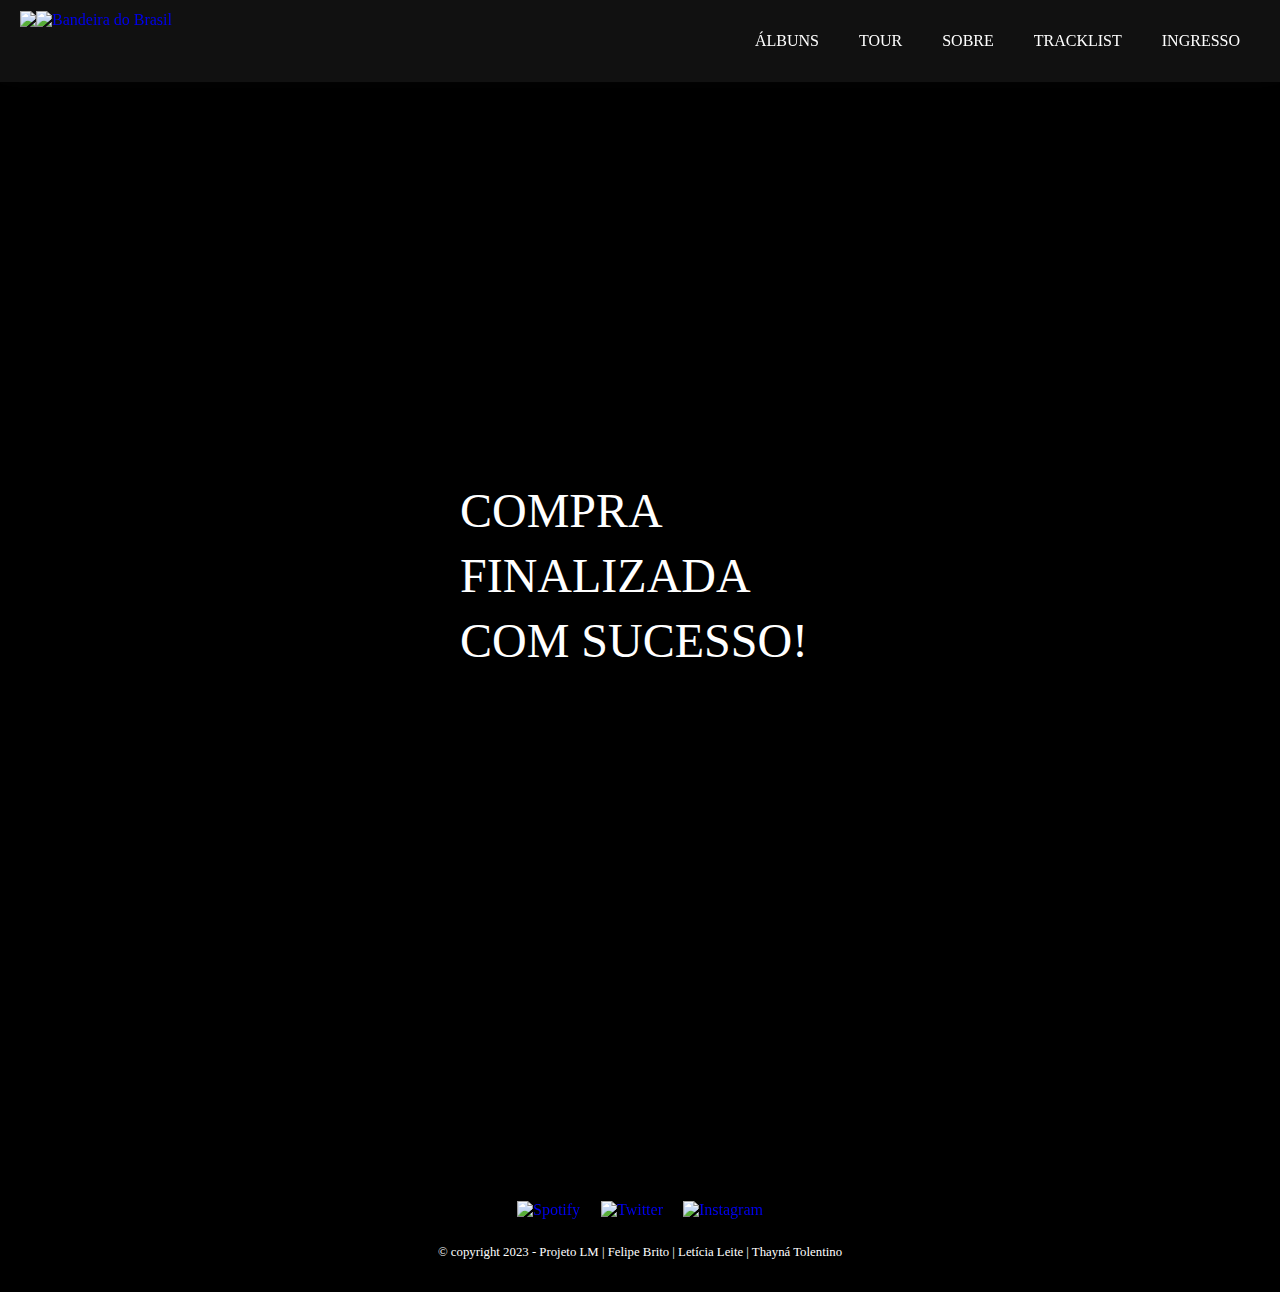
==== compra_finalizada/compra_final.html @ 29608eb1 "Commit" ====
<!DOCTYPE html>
<html lang="en">

<head>
  <meta charset="UTF-8" />
  <meta name="viewport" content="width=device-width, initial-scale=1.0" />
  <title>Compra Finalizada!
  </title>
  <link rel="icon" type="image/png" href="../imgs/Ts.png" />
  <link rel="stylesheet" href="./style.css" />
</head>

<body>
  <nav>
    <a href="../index.html">
      <!-- MUDAR PARA O INDEX-->
      <div class="container-logo">
        <div class="logo">
          <img src="../imgs/ts_title.png" /> <!-- AJEITAR PATH-->
        </div>
        <img src="../imgs/bandeirinha.svg" alt="Bandeira do Brasil">
      </div>
    </a>
    <ul id="botoesMenu">
      <a href="../paginas/albuns.html">
        <!-- MUDAR HREF -->
        <li>
          <p class="item_menu">ÁLBUNS</p>
        </li>
      </a>
      <a href="../paginas/theerastour.html">
        <li>
          <p class="item_menu">TOUR</p>
        </li>
      </a>
      <a href="../paginas/sobre.html">
        <li>
          <p class="item_menu">SOBRE</p>
        </li>
      </a>
      <a href="../paginas/tracklist.html">
        <li>
          <p class="item_menu">TRACKLIST</p>
        </li>
      </a>
      <a href="../index.html#ingressos">
        <li>
          <p class="item_menu">INGRESSO</p>
        </li>
      </a>
    </ul>
  </nav>

  <div class="content" id="redpb">
    <div class="height-nav"></div>
    Perfil
    <div class="info-show">
      <section class="std">
        <h1 class="paraiba">COMPRA FINALIZADA COM SUCESSO!</h1>
        <!--<img src="../imgs/correct.png" class="imgcorrect">!-->
      </section>
      </div>
      <!--<div class="imgcorrect">
        <img src="../imgs/correct.png">
      </div> !-->
  </div>
  </div>
  <footer>
    <div class="footer">
        <div class="icones">
            <a href="https://open.spotify.com/artist/06HL4z0CvFAxyc27GXpf02" target="_blank"><img src="../imgs/spotify-footer.png" alt="Spotify"></a>
            <a href="https://twitter.com/taylorswift13" target="_blank"><img src="../imgs/twitter-footer.png" alt="Twitter"></a>
            <a href="https://www.instagram.com/taylorswift/" target="_blank"><img src="../imgs/inst-footer.png" alt="Instagram"></a>
        </div>
        <div class="copyright">
            © copyright 2023 - Projeto LM | Felipe Brito | Letícia Leite | Thayná Tolentino
        </div>
    </div>
  </footer>
</body>

</html>
---- compra_finalizada/style.css ----
html {
  scroll-behavior: smooth;
}

a {
  text-decoration: none;
}

body {
  margin: 0;
}

ul {
  list-style: none;
  padding: 0;
  overflow: hidden;
  transition: all 0.5s;
}

nav {
  background-color: #000000;
  position: fixed;
  box-shadow: inset 0px 22px 64px 128px rgb(17, 17, 17),
    0 -15px 26px 0px rgb(17, 17, 17);
  padding: 0 20px;
  justify-content: space-between;
  align-items: center;
  width: calc(100% - 40px);
  top: 0;
}

h1,
p {
  color: #fff;
}

.container-logo {
  display: flex;
}

.logo {
  display: flex;
  height: 60px;
}

nav,
ul {
  display: flex;
  flex-direction: row;
}

li {
  padding: 0 20px;
  font-family: "Geomatrix";
}

h1 {
  margin: 450px;
  padding: 10px;
}

button {
  background-color: transparent;
  border: none;
  color: #fff;
  font-size: 36px;
  position: absolute;
  right: 10px;
  top: 10px;
  display: none;
}

a:hover,
button:hover {
  transform: scale(1.1);
  transition: 0.3s;
}

.item_menu:hover {
  color: #741cb4;
}

.content {
  background-color: #000000;
  width: 100%;
  height: 100vh;
}

#redpb {
  background-image: url(../imgs/color_00001.png);
  background-repeat: no-repeat;
  background-size: cover;
  background-position: center center;
  height: 130vh;
}

/*.info-show {
  top: 100px;
}*/

.info-show .paraiba {
  font-family: "LEMON MILK";
  font-style: normal;
  font-weight: 500;
  font-size: 48px;
  line-height: 65px;
  text-align: justify;
  color: #fff;
}
* .info-show {
  top: 120px;
  display: flex;
  flex-flow: wrap;
  text-align: center;
  align-items: center;
  justify-content: space-around;
}

.info-show section {
  display: flex;
}

/*.info-show img {
  height: 100px;
  margin-top: 600px;
  padding: 100px;
}
/*.imgcorrect {
  display: flex;
  margin-top: -450px;
  margin-left: 850px;
}*/

.local,
.data,
.ingresso {
  flex-direction: column;
}

.ingresso div {
  display: grid;
  grid-template-rows: 1fr 1fr;
  grid-template-columns: 1fr 1fr;
}

.estado,
.finalizar {
  flex-basis: 100%;
  justify-content: center;
}

.footer {
  border-top: 1px solid black;
  margin: 0;
  display: flex;
  background-color: #000000;
  flex-direction: column;
  align-items: center;
}

.footer .icones {
  display: flex;
  padding-top: 20px;
}

.footer .icones img {
  padding: 10px;
}

.footer .icones a {
  transition: transform 0.5s;
  will-change: scale;
}

.footer .icones a:hover {
  transform: scale(1.1);
}

.footer .copyright {
  padding: 2rem;
  align-items: center;
  font-size: 0.8rem;
  font-family: "Geomatrix";
  text-align: center;
  color: #fff;
  padding-top: 1rem;
}

@media (max-width: 300px) {
  nav,
  ul {
    flex-direction: row;
  }

  ul {
    text-align: center;
    margin: 0;
    height: 0;
  }

  nav {
    align-items: flex-start;
  }

  h1 {
    margin: 10px;
  }

  button {
    display: flex;
  }

  li,
  ul {
    width: 100%;
  }

  ul.responsivo {
    height: 260px;
  }
}

@media (max-width: 713px) {
  .container-logo {
    padding: 20px 0 0 0;
  }

  nav,
  ul {
    display: flex;
    flex-direction: row;
    flex-wrap: wrap;
    justify-content: center;
  }

  nav ul {
    margin-top: 8px;
    margin-bottom: 8px;
  }

  p {
    margin: 0 0 8px 0;
  }
}

@media (max-width: 546px) {
  nav ul {
    font-size: 14px;
    margin-top: 10px;
    margin-bottom: 10px;
    padding-right: 0;
  }

  nav ul li {
    padding: 10px 10px 0 8px;
  }

  p {
    margin: 0 0 8px 0;
  }
}
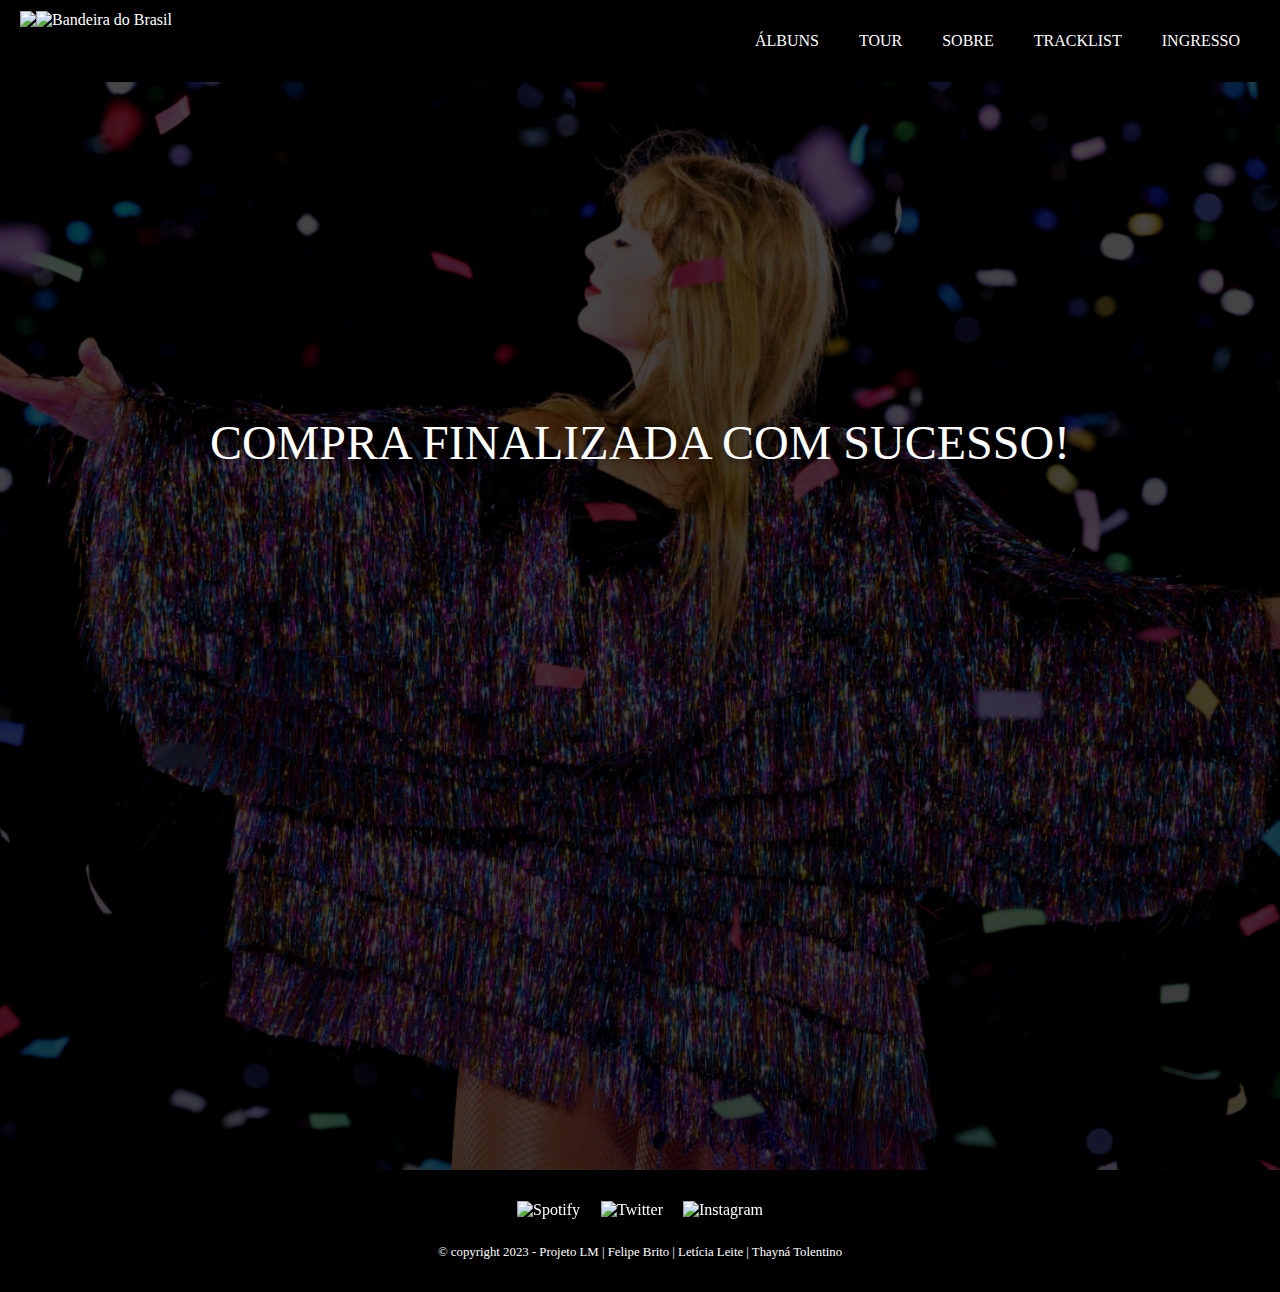
==== commit f97fa152: "Commit" ====
--- a/compra_finalizada/compra_final.html
+++ b/compra_finalizada/compra_final.html
@@ -4,8 +4,7 @@
 <head>
   <meta charset="UTF-8" />
   <meta name="viewport" content="width=device-width, initial-scale=1.0" />
-  <title>Compra Finalizada!
-  </title>
+  <title>Compra Finalizada!</title>
   <link rel="icon" type="image/png" href="../imgs/Ts.png" />
   <link rel="stylesheet" href="./style.css" />
 </head>
@@ -53,17 +52,14 @@
 
   <div class="content" id="redpb">
     <div class="height-nav"></div>
-    Perfil
-    <div class="info-show">
-      <section class="std">
-        <h1 class="paraiba">COMPRA FINALIZADA COM SUCESSO!</h1>
-        <!--<img src="../imgs/correct.png" class="imgcorrect">!-->
-      </section>
-      </div>
-      <!--<div class="imgcorrect">
-        <img src="../imgs/correct.png">
-      </div> !-->
+  <!-- TENTATIVA DE BOTAR CONTEÚDO ABAIXO-->
+  <div class="info-show">
+    <section>
+      <h1 class="paraiba">COMPRA FINALIZADA COM SUCESSO!</h1>
+    </section>
   </div>
+</div>
+  <!-- FIM TENTATIVA DE BOTAR CONTEÚDO ABAIXO-->
   </div>
   <footer>
     <div class="footer">
--- a/compra_finalizada/style.css
+++ b/compra_finalizada/style.css
@@ -1,3 +1,12 @@
+@font-face {
+  font-family: "Geomatrix";
+  src: url(./fonts/Geomatrix.ttf);
+}
+@font-face {
+  font-family: "LEMON MILK";
+  src: url(./fonts/LEMONMILK-Regular.otf);
+}
+
 html {
   scroll-behavior: smooth;
 }
@@ -20,12 +29,11 @@
 nav {
   background-color: #000000;
   position: fixed;
-  box-shadow: inset 0px 22px 64px 128px rgb(17, 17, 17),
-    0 -15px 26px 0px rgb(17, 17, 17);
   padding: 0 20px;
   justify-content: space-between;
   align-items: center;
-  width: calc(100% - 40px);
+  left: 0;
+  right: 0;
   top: 0;
 }
 
@@ -55,7 +63,7 @@
 }
 
 h1 {
-  margin: 450px;
+  margin: 40px;
   padding: 10px;
 }
 
@@ -85,18 +93,124 @@
   width: 100%;
   height: 100vh;
 }
+html {
+  scroll-behavior: smooth;
+}
+
+a {
+  text-decoration: none;
+}
+
+body {
+  margin: 0;
+}
+
+ul {
+  list-style: none;
+  padding: 0;
+  overflow: hidden;
+  transition: all 0.5s;
+}
+
+nav {
+  background-color: #000000;
+  position: fixed;
+  padding: 0 20px;
+  justify-content: space-between;
+  align-items: center;
+  left: 0;
+  right: 0;
+  top: 0;
+
+  width: 100%;
+  padding: 0;
+}
+
+h1,
+p {
+  color: #fff;
+}
+/*inicio*/
+.container-logo {
+  display: flex;
+  padding-left: 20px;
+}
+
+nav ul {
+  padding-right: 20px;
+}
+/*fim das mudanças*/
+.logo {
+  display: flex;
+  height: 60px;
+}
+
+nav,
+ul {
+  display: flex;
+  flex-direction: row;
+}
+
+li {
+  padding: 0 20px;
+  font-family: "Geomatrix";
+}
+
+h1 {
+  margin: 40px;
+  padding: 10px;
+  margin-top: 400px;
+}
+
+button {
+  background-color: transparent;
+  border: none;
+  color: #fff;
+  font-size: 36px;
+  position: absolute;
+  right: 10px;
+  top: 10px;
+  display: none;
+}
+
+a:hover,
+button:hover {
+  transform: scale(1.1);
+  transition: 0.3s;
+}
+
+.item_menu:hover {
+  color: rgb(90, 90, 90);
+}
+
+.content {
+  background-color: #000000;
+  width: 100%;
+  height: 100vh;
+}
+.height-nav {
+  top: 100px;
+}
 
 #redpb {
-  background-image: url(../imgs/color_00001.png);
+  background-image: url(../imgs/comprafinal_00000.png);
   background-repeat: no-repeat;
   background-size: cover;
   background-position: center center;
-  height: 130vh;
-}
-
-/*.info-show {
-  top: 100px;
-}*/
+  height: 155vh;
+}
+/* TENTATIVA DE BOTAR CONTEÚDO ABAIXO*/
+.info-show {
+  top: 120px;
+  flex-flow: wrap;
+  text-align: center;
+  align-items: center;
+  justify-content: space-around;
+}
+
+.info-show section {
+  display: flex;
+}
 
 .info-show .paraiba {
   font-family: "LEMON MILK";
@@ -104,50 +218,46 @@
   font-weight: 500;
   font-size: 48px;
   line-height: 65px;
+  text-shadow: 0px 4px 4px rgba(0, 0, 0, 0.25);
+}
+
+.info-show p {
+  font-family: "Geomatrix";
+  font-style: normal;
+  font-weight: 450;
+  font-size: 20px;
+  line-height: 20px;
+  text-align: center;
+  color: #ffffff;
+
+  /* BOX*/
+  border-radius: 5px;
+  background: rgba(255, 255, 255, 0.54);
+  text-align: center;
+  padding: 10px;
+  margin: 20px;
+}
+
+.info-show .finalizar {
+  font-family: "Geomatrix";
+  font-style: normal;
+  font-weight: 500;
+  font-size: 25px;
+  line-height: 33px;
   text-align: justify;
-  color: #fff;
-}
-* .info-show {
-  top: 120px;
-  display: flex;
-  flex-flow: wrap;
-  text-align: center;
-  align-items: center;
-  justify-content: space-around;
-}
-
-.info-show section {
-  display: flex;
-}
-
-/*.info-show img {
-  height: 100px;
-  margin-top: 600px;
-  padding: 100px;
-}
-/*.imgcorrect {
-  display: flex;
-  margin-top: -450px;
-  margin-left: 850px;
-}*/
-
-.local,
-.data,
-.ingresso {
-  flex-direction: column;
-}
-
-.ingresso div {
-  display: grid;
-  grid-template-rows: 1fr 1fr;
-  grid-template-columns: 1fr 1fr;
-}
-
-.estado,
-.finalizar {
-  flex-basis: 100%;
-  justify-content: center;
-}
+  color: #ffffff;
+}
+.info-show .finalizar:hover {
+  transform: scale(1.1);
+  transition: 0.3s;
+}
+
+a:-webkit-any-link {
+  color: white;
+  cursor: pointer;
+}
+
+/* FIM TENTATIVA DE BOTAR CONTEÚDO ABAIXO*/
 
 .footer {
   border-top: 1px solid black;
@@ -225,6 +335,16 @@
     padding: 20px 0 0 0;
   }
 
+  h1 {
+    padding: 60px;
+  }
+
+  .info-show {
+    display: unset;
+  }
+  .info-show .paraiba {
+    font-size: 36px;
+  }
   nav,
   ul {
     display: flex;
@@ -259,3 +379,179 @@
     margin: 0 0 8px 0;
   }
 }
+
+#redpb {
+  background-image: url(../imgs/comprafinal_00000.png);
+  background-repeat: no-repeat;
+  background-size: cover;
+  background-position: center center;
+  height: 130vh;
+}
+
+/*.info-show {
+  top: 100px;
+}*/
+
+.info-show .paraiba {
+  font-family: "LEMON MILK";
+  font-style: normal;
+  font-weight: 500;
+  font-size: 48px;
+  line-height: 65px;
+  color: #fff;
+}
+* .info-show {
+  top: 120px;
+  display: flex;
+  flex-flow: wrap;
+  text-align: center;
+  align-items: center;
+  justify-content: space-around;
+}
+
+.info-show section {
+  display: flex;
+}
+
+/*.info-show img {
+  height: 100px;
+  margin-top: 600px;
+  padding: 100px;
+}
+/*.imgcorrect {
+  display: flex;
+  margin-top: -450px;
+  margin-left: 850px;
+}*/
+
+.local,
+.data,
+.ingresso {
+  flex-direction: column;
+}
+
+.ingresso div {
+  display: grid;
+  grid-template-rows: 1fr 1fr;
+  grid-template-columns: 1fr 1fr;
+}
+
+.estado,
+.finalizar {
+  flex-basis: 100%;
+  justify-content: center;
+}
+
+.footer {
+  border-top: 1px solid black;
+  margin: 0;
+  display: flex;
+  background-color: #000000;
+  flex-direction: column;
+  align-items: center;
+}
+
+.footer .icones {
+  display: flex;
+  padding-top: 20px;
+}
+
+.footer .icones img {
+  padding: 10px;
+}
+
+.footer .icones a {
+  transition: transform 0.5s;
+  will-change: scale;
+}
+
+.footer .icones a:hover {
+  transform: scale(1.1);
+}
+
+.footer .copyright {
+  padding: 2rem;
+  align-items: center;
+  font-size: 0.8rem;
+  font-family: "Geomatrix";
+  text-align: center;
+  color: #fff;
+  padding-top: 1rem;
+}
+
+@media (max-width: 300px) {
+  nav,
+  ul {
+    flex-direction: row;
+  }
+
+  ul {
+    text-align: center;
+    margin: 0;
+    height: 0;
+  }
+
+  nav {
+    align-items: flex-start;
+  }
+
+  h1 {
+    margin: 10px;
+  }
+
+  button {
+    display: flex;
+  }
+
+  li,
+  ul {
+    width: 100%;
+  }
+
+  ul.responsivo {
+    height: 260px;
+  }
+}
+
+@media (max-width: 713px) {
+  .container-logo {
+    padding: 20px 0 0 0;
+  }
+  .info-show .paraiba {
+    font-size: 36px;
+  }
+  nav,
+  ul {
+    display: flex;
+    flex-direction: row;
+    flex-wrap: wrap;
+    justify-content: center;
+  }
+  nav ul {
+    margin-top: 8px;
+    margin-bottom: 8px;
+  }
+
+  p {
+    margin: 0 0 8px 0;
+  }
+}
+
+@media (max-width: 546px) {
+  nav ul {
+    font-size: 14px;
+    margin-top: 10px;
+    margin-bottom: 10px;
+    padding-right: 0;
+  }
+  .info-show .paraiba {
+    font-size: 30px;
+  }
+  nav ul li {
+    padding: 10px 10px 0 8px;
+  }
+
+  p {
+    margin: 0 0 8px 0;
+  }
+}
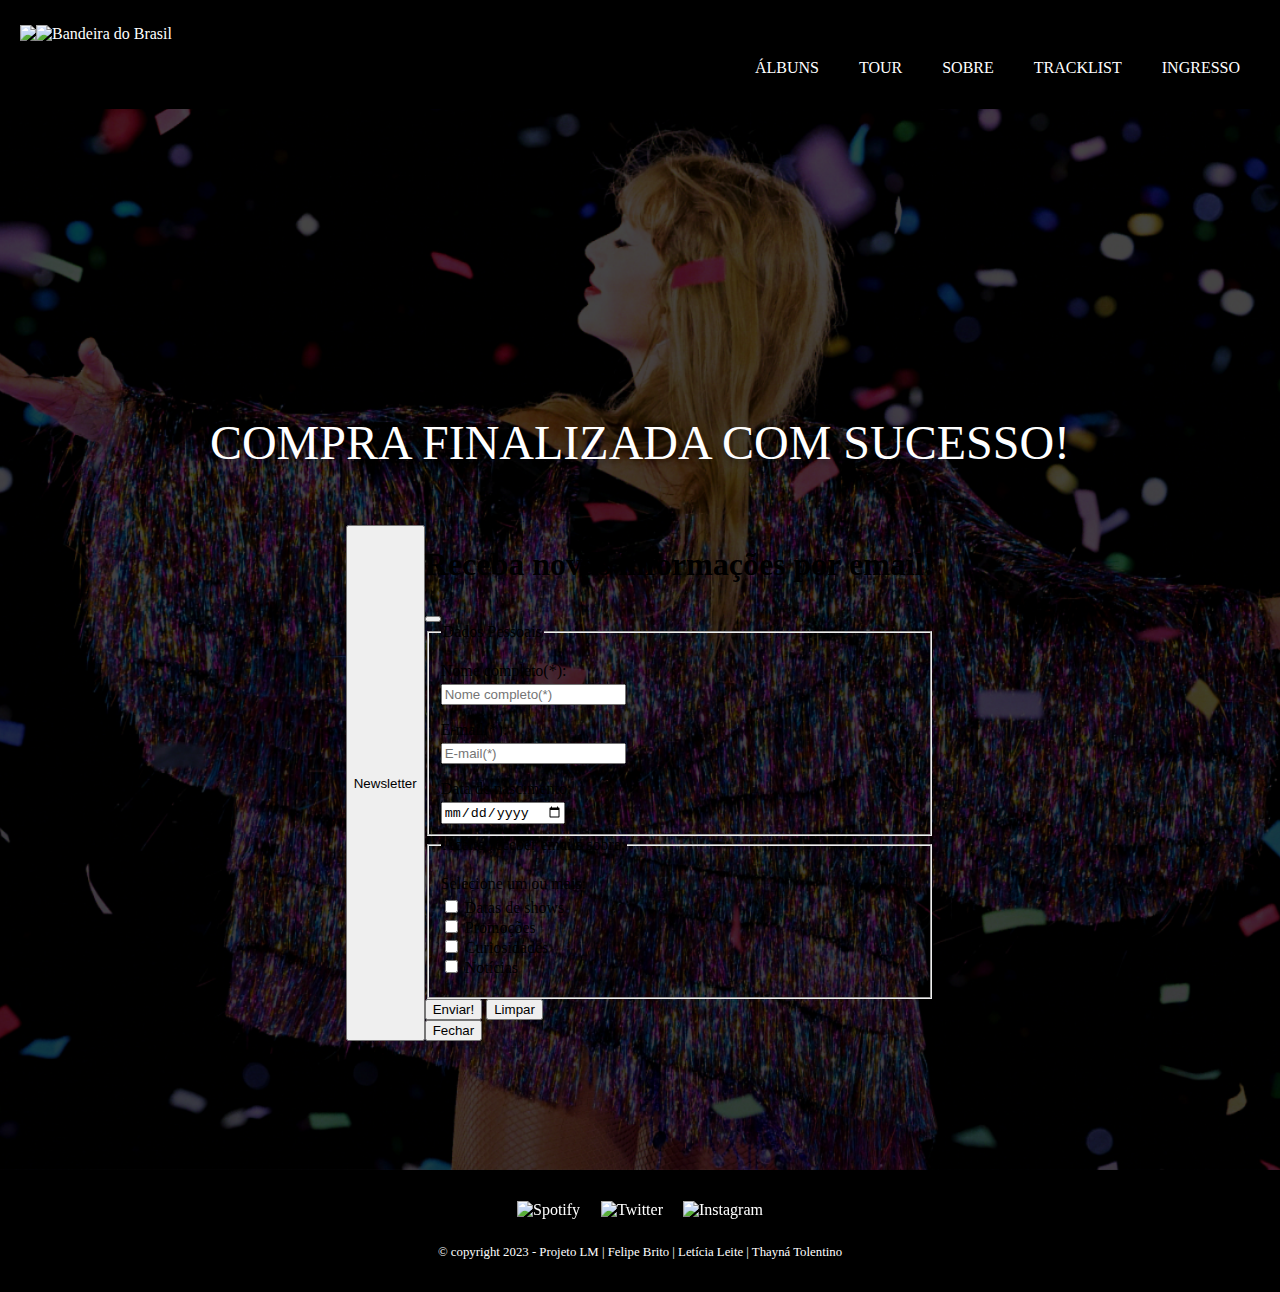
==== commit b0266b1a: "Merge pull request #1 from l-e-t-i-c-i-a/master" ====
--- a/compra_finalizada/compra_final.html
+++ b/compra_finalizada/compra_final.html
@@ -6,6 +6,7 @@
   <meta name="viewport" content="width=device-width, initial-scale=1.0" />
   <title>Compra Finalizada!</title>
   <link rel="icon" type="image/png" href="../imgs/Ts.png" />
+  <link href="https://cdn.jsdelivr.net/npm/bootstrap@5.3.0/dist/css/bootstrap.min.css" rel="stylesheet" integrity="sha384-9ndCyUaIbzAi2FUVXJi0CjmCapSmO7SnpJef0486qhLnuZ2cdeRhO02iuK6FUUVM" crossorigin="anonymous">
   <link rel="stylesheet" href="./style.css" />
 </head>
 
@@ -52,15 +53,99 @@
 
   <div class="content" id="redpb">
     <div class="height-nav"></div>
-  <!-- TENTATIVA DE BOTAR CONTEÚDO ABAIXO-->
+  
   <div class="info-show">
     <section>
       <h1 class="paraiba">COMPRA FINALIZADA COM SUCESSO!</h1>
     </section>
   </div>
+
+  <div class="modal-bs">
+    <!-- Button trigger modal -->
+<button type="button" class="btn btn-dark" data-bs-toggle="modal" data-bs-target="#exampleModal">
+  Newsletter
+</button>
+
+<!-- Modal -->
+<div class="modal fade" id="exampleModal" tabindex="-1" aria-labelledby="exampleModalLabel" aria-hidden="true">
+  <div class="modal-dialog">
+    <div class="modal-content">
+      <div class="modal-header">
+        <h1 class="modal-title fs-5" id="exampleModalLabel">Receba novas informações por email!</h1>
+        <button type="button" class="btn-close" data-bs-dismiss="modal" aria-label="Close"></button>
+      </div>
+      <div class="modal-body">
+    
+    <form action="hipotetico.php" method="GET">
+      <fieldset>
+        <legend>Dados Pessoais</legend>
+        <div>
+          <p><label for="id-nome">Nome completo(*):</label></p>
+          <input
+            type="text"
+            name="nome"
+            id="id-nome"
+            placeholder="Nome completo(*)"
+            required
+          />
+        </div>
+
+        <div>
+          <p><label for="email">E-mail(*):</label></p>
+          <input type="email" name="email" id="email" placeholder="E-mail(*)" required/>
+        </div>
+
+
+        <div>
+          <p><label for="data-nascimento">Data de nascimento:</label></p>
+          <input type="date" name="data" id="data-nascimento" />
+        </div>
+
+      </fieldset>
+
+      <fieldset>
+        <legend class="legenda-selecao">Aceito receber emails sobre:</legend>
+
+        <div class="selecao">
+          <p>Selecione um ou mais:</p>
+          <input type="checkbox" name="assuntos" value="datas" id="datas" />
+          <label for="">Datas de shows</label>
+          <br />
+          <input type="checkbox" name="assuntos" value="promos" id="promos" />
+          <label for="">Promoções</label><br />
+          <input type="checkbox" name="assuntos" value="curiosidades" id="curiosidades" />
+          <label for="">Curiosidades</label>
+          <br />
+          <input type="checkbox" name="assuntos" value="noticias" id="noticias" />
+          <label for="">Notícias</label>
+        </div>
+
+        <!-- <div>
+          <p><label for="perfil">Escreva sobre seu perfil:</label></p>
+          <textarea name="perfil" id="perfil" cols="50" rows="8"> </textarea>
+        </div> -->
+      </fieldset>
+
+      <div>
+        <!-- <input type="submit" value="Enviar!" /> -->
+        <button type="submit">Enviar!</button>
+        <input type="reset" value="Limpar" />
+      </div>
+    </form>
+      </div>
+      <div class="modal-footer">
+        <button type="button" class="btn btn-secondary" data-bs-dismiss="modal">Fechar</button>
+        <!-- <button type="button" class="btn btn-primary">Save changes</button> -->
+      </div>
+    </div>
+  </div>
 </div>
-  <!-- FIM TENTATIVA DE BOTAR CONTEÚDO ABAIXO-->
   </div>
+
+  </div>
+
+  
+
   <footer>
     <div class="footer">
         <div class="icones">
@@ -68,11 +153,15 @@
             <a href="https://twitter.com/taylorswift13" target="_blank"><img src="../imgs/twitter-footer.png" alt="Twitter"></a>
             <a href="https://www.instagram.com/taylorswift/" target="_blank"><img src="../imgs/inst-footer.png" alt="Instagram"></a>
         </div>
+
+
+
         <div class="copyright">
             © copyright 2023 - Projeto LM | Felipe Brito | Letícia Leite | Thayná Tolentino
         </div>
     </div>
   </footer>
+  <script src="https://cdn.jsdelivr.net/npm/bootstrap@5.3.0/dist/js/bootstrap.bundle.min.js" integrity="sha384-geWF76RCwLtnZ8qwWowPQNguL3RmwHVBC9FhGdlKrxdiJJigb/j/68SIy3Te4Bkz" crossorigin="anonymous"></script>
 </body>
 
 </html>--- a/compra_finalizada/style.css
+++ b/compra_finalizada/style.css
@@ -1,10 +1,10 @@
 @font-face {
   font-family: "Geomatrix";
-  src: url(./fonts/Geomatrix.ttf);
+  src: url(../fonts/Geomatrix.ttf);
 }
 @font-face {
   font-family: "LEMON MILK";
-  src: url(./fonts/LEMONMILK-Regular.otf);
+  src: url(../fonts/LEMONMILK-Regular.otf);
 }
 
 html {
@@ -26,6 +26,10 @@
   transition: all 0.5s;
 }
 
+#botoesMenu {
+  padding-top: 27px;
+}
+
 nav {
   background-color: #000000;
   position: fixed;
@@ -37,7 +41,7 @@
   top: 0;
 }
 
-h1,
+section h1,
 p {
   color: #fff;
 }
@@ -62,12 +66,12 @@
   font-family: "Geomatrix";
 }
 
-h1 {
+section h1 {
   margin: 40px;
   padding: 10px;
 }
 
-button {
+/* button {
   background-color: transparent;
   border: none;
   color: #fff;
@@ -76,10 +80,9 @@
   right: 10px;
   top: 10px;
   display: none;
-}
-
-a:hover,
-button:hover {
+} */
+
+a:hover {
   transform: scale(1.1);
   transition: 0.3s;
 }
@@ -126,7 +129,7 @@
   padding: 0;
 }
 
-h1,
+section h1,
 p {
   color: #fff;
 }
@@ -156,13 +159,13 @@
   font-family: "Geomatrix";
 }
 
-h1 {
+section h1 {
   margin: 40px;
   padding: 10px;
   margin-top: 400px;
 }
 
-button {
+/* button {
   background-color: transparent;
   border: none;
   color: #fff;
@@ -171,10 +174,9 @@
   right: 10px;
   top: 10px;
   display: none;
-}
-
-a:hover,
-button:hover {
+} */
+
+a:hover {
   transform: scale(1.1);
   transition: 0.3s;
 }
@@ -198,6 +200,7 @@
   background-size: cover;
   background-position: center center;
   height: 155vh;
+  z-index: -1;
 }
 /* TENTATIVA DE BOTAR CONTEÚDO ABAIXO*/
 .info-show {
@@ -259,6 +262,36 @@
 
 /* FIM TENTATIVA DE BOTAR CONTEÚDO ABAIXO*/
 
+.modal-bs {
+  display: flex;
+  flex-direction: row;
+  justify-content: center;
+  font-family: "Geomatrix";
+}
+
+.modal-header {
+  font-family: "LEMON MILK";
+}
+
+.modal-footer {
+  font-family: "LEMON MILK";
+}
+
+
+form p{
+  color: black;
+  margin-bottom: 4px;
+}
+
+.legenda-selecao {
+  margin-top: 8px;
+}
+
+.selecao {
+  padding-bottom: 10px;
+}
+
+
 .footer {
   border-top: 1px solid black;
   margin: 0;
@@ -312,13 +345,13 @@
     align-items: flex-start;
   }
 
-  h1 {
+  section h1 {
     margin: 10px;
   }
 
-  button {
+  /* button {
     display: flex;
-  }
+  } */
 
   li,
   ul {
@@ -335,7 +368,7 @@
     padding: 20px 0 0 0;
   }
 
-  h1 {
+  section h1 {
     padding: 60px;
   }
 
@@ -495,13 +528,13 @@
     align-items: flex-start;
   }
 
-  h1 {
+  section h1 {
     margin: 10px;
   }
 
-  button {
+  /* button {
     display: flex;
-  }
+  } */
 
   li,
   ul {
